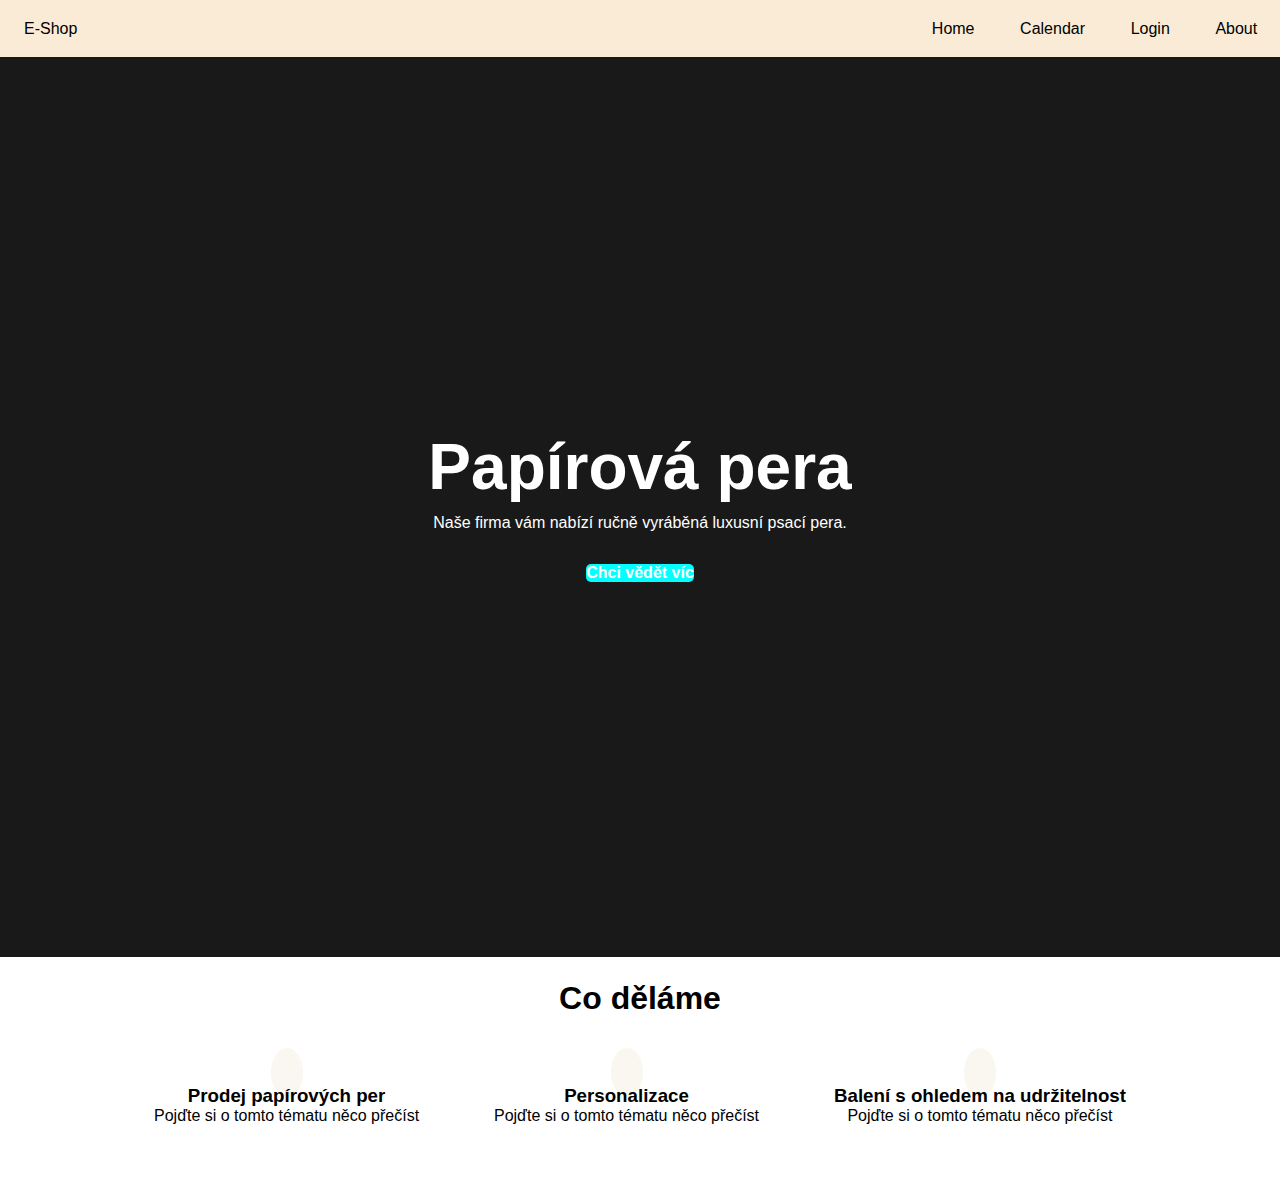
==== index.html @ 0bfe62a8 "Add files via upload" ====
<!DOCTYPE html>
<html lang="cs">
<head>

    <meta charset="UTF-8">
    <meta name="viewport" content="width=device-width, initial-scale=1.0">
    <link rel="stylesheet" href="https://cdnjs.cloudflare.com/ajax/libs/font-awesome/6.6.0/css/all.min.css" integrity="sha512-Kc323vGBEqzTmouAECnVceyQqyqdsSiqLQISBL29aUW4U/M7pSPA/gEUZQqv1cwx4OnYxTxve5UMg5GT6L4JJg==" crossorigin="anonymous" referrerpolicy="no-referrer" />
    <title>Menu</title>
    <link rel="stylesheet" href="style.css">
    
</head>
<body>
    <div id="navbar">
        <div class="logo">
            <i class="fa-solid fa-store"></i>E-Shop
        </div>
        <ul>
            <li><a href="#home"><i class="fa-solid fa-house"></i>Home</a></li>
            <li><a href="#calendar"><i class="fa-regular fa-calendar"></i>Calendar</a></li>
            <li><a href="#login"><i class="fa-solid fa-user-large"></i>Login</a></li>
            <li><a href="#about"><i class="fa-solid fa-bars"></i>About</a></li>
        </ul>
    </div>
    <div id="showcase">
        <div class="showcase-content">
            <h1 class="l-heading">Papírová pera</h1>
            <p class="lead">Naše firma vám nabízí ručně vyráběná luxusní psací pera.</p>
            <a href="" class="btn">Chci vědět víc</a>
        </div>
    </div>
    <section id="what" class="py-1">
        <div class="container">
            <h2 class="text-center m-heading">Co děláme</h2>
            <div class="items">
                <div class="item">
                    <i class="fa-solid fa-book fa-xl"></i>
 
                    <div>
                        <h3>Prodej papírových per</h3>
                        <p>Pojďte si o tomto tématu něco přečíst</p>
                    </div>
                </div>
 
 
 
                <div class="item">
                    <i class="fa-solid fa-book fa-xl"></i>
 
                    <div>
                        <h3>Personalizace</h3>
                        <p>Pojďte si o tomto tématu něco přečíst</p>
                    </div>
 
                </div>
 
 
 
                <div class="item">
                    <i class="fa-solid fa-book fa-xl"></i>
 
                    <div>
                        <h3>Balení s ohledem na udržitelnost</h3>
                        <p>Pojďte si o tomto tématu něco přečíst</p>
                    </div>
 
                </div>
 
 
            </div>
        </div>
 
    </section>
    <!-- Photo by <a href="https://unsplash.com/@kellysikkema?utm_content=creditCopyText&utm_medium=referral&utm_source=unsplash">Kelly Sikkema</a> on <a href="https://unsplash.com/photos/white-printer-paper-SDa3foPsj5o?utm_content=creditCopyText&utm_medium=referral&utm_source=unsplash">Unsplash</a> -->
</body>
</html>
---- style.css ----
*{
    box-sizing: border-box;
    margin: 0;
    padding: 0;
}
body {font-family: Verdana, Geneva, Tahoma, sans-serif;}


body {
    font-family: Verdana, Geneva, Tahoma, sans-serif;
}
#navbar {
    background-color:  #D5D3D0;
    display: flex;
    justify-content: space-between;
    align-items: center;

}

#navbar .logo {
    padding-left: 1.5rem;
    align-self: center;
}

#navbar ul {
    display: flex;
    list-style-type: none;
}



#navbar ul li a {
    display: flex;

    color: black;
    text-decoration: none;
    padding: 0.6rem 0.8rem;
    margin: 10px 10px;

}

#navbar ul li a:hover {
    border-radius: 10px 10px;
    background-color: #B09D8F;

}

.l-heading {
    font-size: 4rem;
    margin-bottom: 0.75rem;
    line-height: 1.1;
}
.lead{
    font-size: 1,3rem;  
    margin-bottom: 2rem;
    
}

.btn{
    display: inline-black;
    color: #fff;
    background-color: aqua;
    padding: 1rem, 2rem;
    border: none;
    border-radius: 5px;
    text-decoration: none;
    font-weight: bold;
}

.btn:hover{
    background-color: aquamarine;
    
}


#navbar{
    display: flex;
    background-color: antiquewhite;
    justify-content: space-between;

}
#showcase{
    background: #333 url("./img/pero.jpg") no-repeat center center/cover;
    height: 100vh;
    color: #fff;    
}
#showcase .showcase-content {
    display: flex;
    flex-direction: column;
    text-align: center;
    justify-content: center;
    align-items: center;
    height: 100%;
    padding: 0 2rem;
    background-color: rgba(0, 0, 0, 0.5);
}
.container {
    max-width: 1100px;
    margin: auto;
    padding: 0 2rem;
    overflow: hidden;
    }
 
.py-1 {
    padding: 1.5rem 0;
    }
 
.text-center {
    text-align: center;
    }
 
.m-heading {
    font-size: 2rem;
    margin-bottom: 0.75rem;
    line-height: 1.1;
    }
 
#what .items {
    display: flex;
    padding: 1rem;
    justify-content: space-between;
    }
 
#what .item {
    text-align: center;
    padding: 1rem;
    justify-content: space-between;
    }
 
#what .items .item i {
    background-color: #FAF7F0;
    padding: 1rem;
    border-radius: 50%;
    margin-bottom: 1rem;
    align-self: center;
    line-height: 25px;
    }
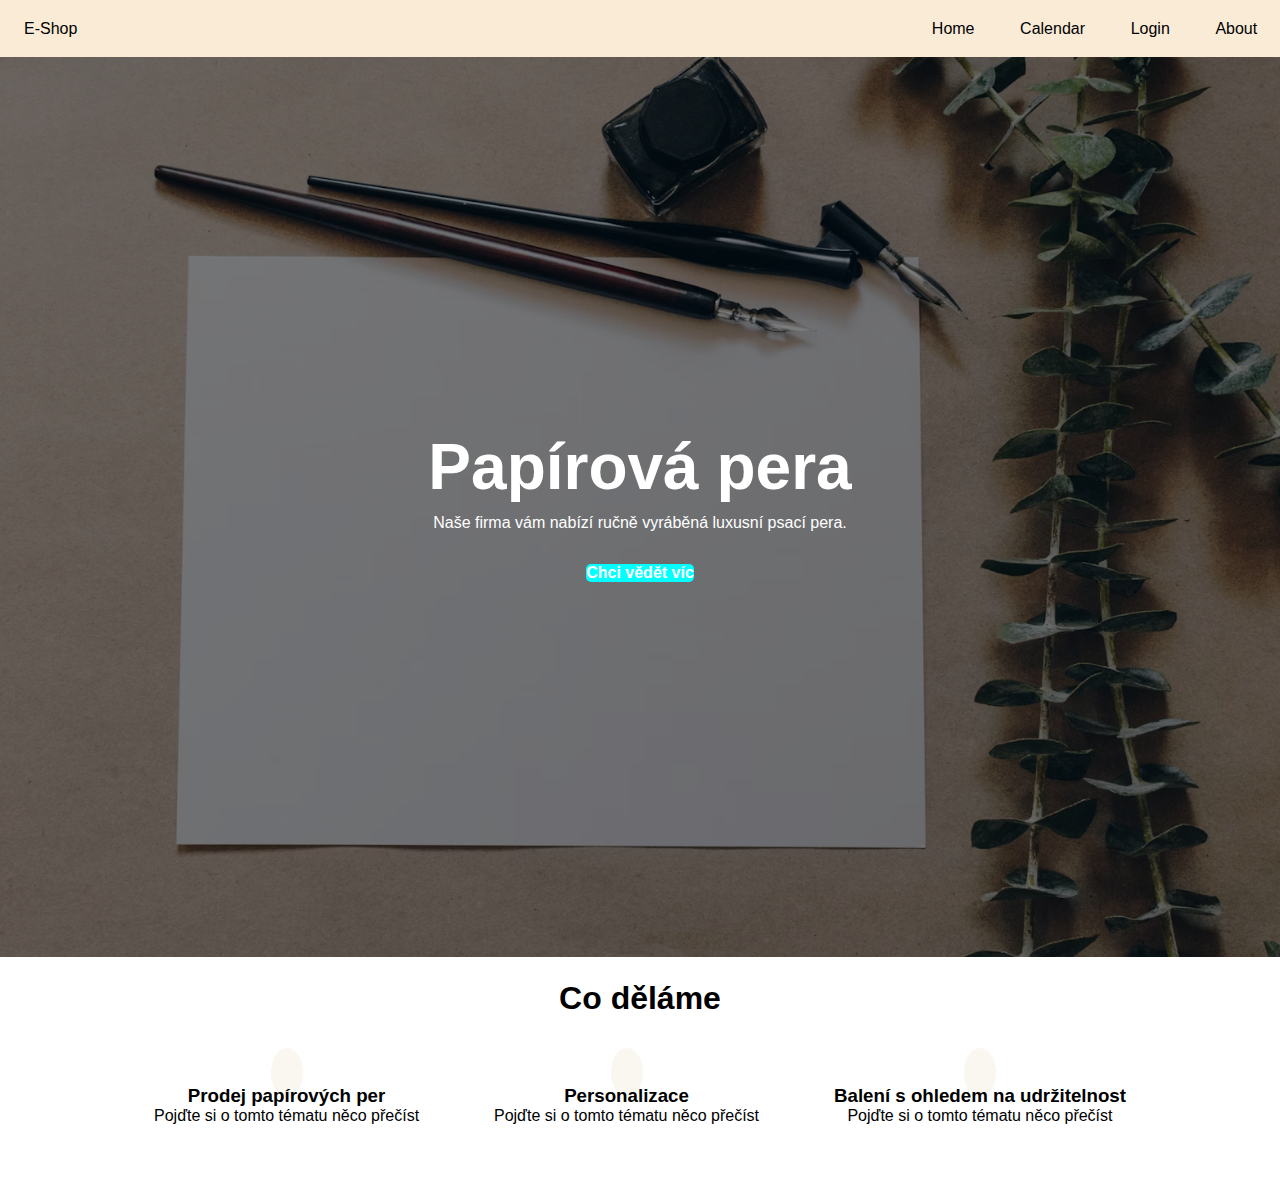
==== commit 33e1855d: "Add files via upload" ====
--- a/index.html
+++ b/index.html
@@ -4,7 +4,7 @@
 
     <meta charset="UTF-8">
     <meta name="viewport" content="width=device-width, initial-scale=1.0">
-    <link rel="stylesheet" href="https://cdnjs.cloudflare.com/ajax/libs/font-awesome/6.6.0/css/all.min.css" integrity="sha512-Kc323vGBEqzTmouAECnVceyQqyqdsSiqLQISBL29aUW4U/M7pSPA/gEUZQqv1cwx4OnYxTxve5UMg5GT6L4JJg==" crossorigin="anonymous" referrerpolicy="no-referrer" />
+    <link rel="stylesheet" href="https://cdnjs.cloudflare.com/ajax/libs/font-awesome/6.6.0/css/all.min.css" integrity="sha512-Kc323vGBEqzTmouAECnVceyQqyqdsSiqLQISBL29aUW4U/M7pSPA/gEUZQqv1cwx4OnYxTxve5UMg5GT6L4JJg==" crossorigin="anonymous" referrerpolicy="no-referrer">
     <title>Menu</title>
     <link rel="stylesheet" href="style.css">
     
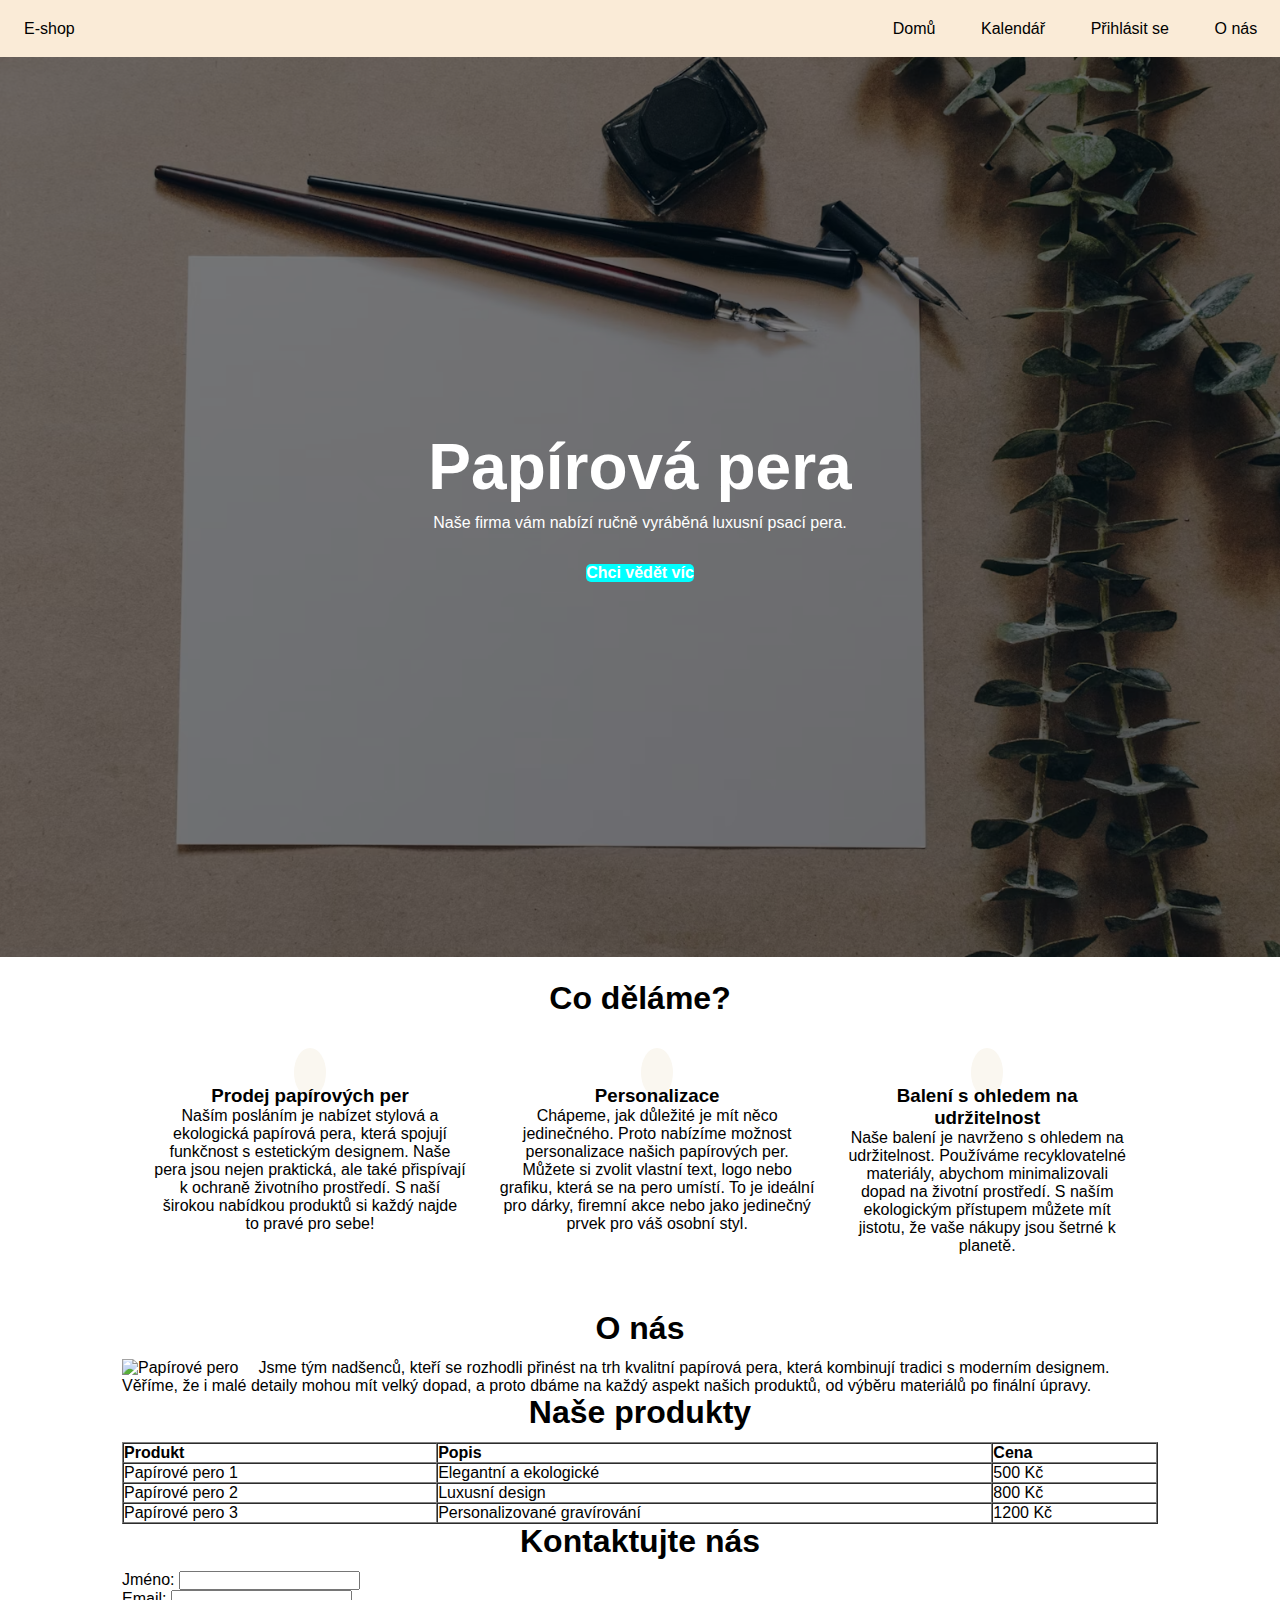
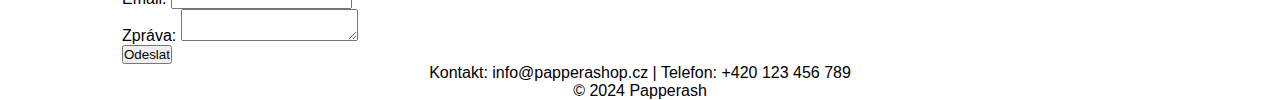
==== commit d0b0ae05: "Add files via upload" ====
--- a/index.html
+++ b/index.html
@@ -1,75 +1,134 @@
 <!DOCTYPE html>
 <html lang="cs">
 <head>
-
     <meta charset="UTF-8">
     <meta name="viewport" content="width=device-width, initial-scale=1.0">
     <link rel="stylesheet" href="https://cdnjs.cloudflare.com/ajax/libs/font-awesome/6.6.0/css/all.min.css" integrity="sha512-Kc323vGBEqzTmouAECnVceyQqyqdsSiqLQISBL29aUW4U/M7pSPA/gEUZQqv1cwx4OnYxTxve5UMg5GT6L4JJg==" crossorigin="anonymous" referrerpolicy="no-referrer">
     <title>Menu</title>
     <link rel="stylesheet" href="style.css">
-    
 </head>
 <body>
     <div id="navbar">
         <div class="logo">
-            <i class="fa-solid fa-store"></i>E-Shop
+            <i class="fa-solid fa-store"></i>E-shop
         </div>
         <ul>
-            <li><a href="#home"><i class="fa-solid fa-house"></i>Home</a></li>
-            <li><a href="#calendar"><i class="fa-regular fa-calendar"></i>Calendar</a></li>
-            <li><a href="#login"><i class="fa-solid fa-user-large"></i>Login</a></li>
-            <li><a href="#about"><i class="fa-solid fa-bars"></i>About</a></li>
+            <li><a href="#home"><i class="fa-solid fa-house"></i>Domů</a></li>
+            <li><a href="#calendar"><i class="fa-regular fa-calendar"></i>Kalendář</a></li>
+            <li><a href="#login"><i class="fa-solid fa-user-large"></i>Přihlásit se</a></li>
+            <li><a href="#about"><i class="fa-solid fa-bars"></i>O nás</a></li>
         </ul>
     </div>
+
+    <!-- Showcase -->
     <div id="showcase">
         <div class="showcase-content">
             <h1 class="l-heading">Papírová pera</h1>
             <p class="lead">Naše firma vám nabízí ručně vyráběná luxusní psací pera.</p>
-            <a href="" class="btn">Chci vědět víc</a>
+            <a href="#what" class="btn">Chci vědět víc</a>
         </div>
     </div>
+
+    <!-- Sekce co děláme -->
     <section id="what" class="py-1">
         <div class="container">
-            <h2 class="text-center m-heading">Co děláme</h2>
+            <h2 class="text-center m-heading">Co děláme?</h2>
             <div class="items">
                 <div class="item">
                     <i class="fa-solid fa-book fa-xl"></i>
- 
                     <div>
                         <h3>Prodej papírových per</h3>
-                        <p>Pojďte si o tomto tématu něco přečíst</p>
+                        <p>Naším posláním je nabízet stylová a ekologická papírová pera, která spojují funkčnost s estetickým designem. Naše pera jsou nejen praktická, ale také přispívají k ochraně životního prostředí. S naší širokou nabídkou produktů si každý najde to pravé pro sebe!</p>
                     </div>
                 </div>
- 
- 
- 
                 <div class="item">
                     <i class="fa-solid fa-book fa-xl"></i>
- 
                     <div>
                         <h3>Personalizace</h3>
-                        <p>Pojďte si o tomto tématu něco přečíst</p>
+                        <p>Chápeme, jak důležité je mít něco jedinečného. Proto nabízíme možnost personalizace našich papírových per. Můžete si zvolit vlastní text, logo nebo grafiku, která se na pero umístí. To je ideální pro dárky, firemní akce nebo jako jedinečný prvek pro váš osobní styl.</p>
                     </div>
- 
                 </div>
- 
- 
- 
                 <div class="item">
                     <i class="fa-solid fa-book fa-xl"></i>
- 
                     <div>
                         <h3>Balení s ohledem na udržitelnost</h3>
-                        <p>Pojďte si o tomto tématu něco přečíst</p>
+                        <p>Naše balení je navrženo s ohledem na udržitelnost. Používáme recyklovatelné materiály, abychom minimalizovali dopad na životní prostředí. S naším ekologickým přístupem můžete mít jistotu, že vaše nákupy jsou šetrné k planetě.</p>
                     </div>
- 
                 </div>
- 
- 
             </div>
         </div>
- 
     </section>
-    <!-- Photo by <a href="https://unsplash.com/@kellysikkema?utm_content=creditCopyText&utm_medium=referral&utm_source=unsplash">Kelly Sikkema</a> on <a href="https://unsplash.com/photos/white-printer-paper-SDa3foPsj5o?utm_content=creditCopyText&utm_medium=referral&utm_source=unsplash">Unsplash</a> -->
+
+    <!-- Obrázek vlevo, text vpravo -->
+    <section id="about" class="py-2">
+        <div class="container">
+            <h2 class="text-center m-heading">O nás</h2>
+            <div class="image-text-block">
+                <img src="https://via.placeholder.com/300" alt="Papírové pero" style="float: left; margin-right: 20px;">
+                <p>Jsme tým nadšenců, kteří se rozhodli přinést na trh kvalitní papírová pera, která kombinují tradici s moderním designem. Věříme, že i malé detaily mohou mít velký dopad, a proto dbáme na každý aspekt našich produktů, od výběru materiálů po finální úpravy.</p>
+            </div>
+        </div>
+    </section>
+
+    <!-- Tabulka produktů -->
+    <section id="products" class="py-2">
+        <div class="container">
+            <h2 class="text-center m-heading">Naše produkty</h2>
+            <table border="1" cellpadding="10" cellspacing="0" style="width: 100%; text-align: left;">
+                <tr>
+                    <th>Produkt</th>
+                    <th>Popis</th>
+                    <th>Cena</th>
+                </tr>
+                <tr>
+                    <td>Papírové pero 1</td>
+                    <td>Elegantní a ekologické</td>
+                    <td>500 Kč</td>
+                </tr>
+                <tr>
+                    <td>Papírové pero 2</td>
+                    <td>Luxusní design</td>
+                    <td>800 Kč</td>
+                </tr>
+                <tr>
+                    <td>Papírové pero 3</td>
+                    <td>Personalizované gravírování</td>
+                    <td>1200 Kč</td>
+                </tr>
+            </table>
+        </div>
+    </section>
+
+    <!-- Formulář -->
+    <section id="contact" class="py-2">
+        <div class="container">
+            <h2 class="text-center m-heading">Kontaktujte nás</h2>
+            <form action="#" method="POST">
+                <div>
+                    <label for="name">Jméno:</label>
+                    <input type="text" id="name" name="name" required>
+                </div>
+                <div>
+                    <label for="email">Email:</label>
+                    <input type="email" id="email" name="email" required>
+                </div>
+                <div>
+                    <label for="message">Zpráva:</label>
+                    <textarea id="message" name="message" required></textarea>
+                </div>
+                <div>
+                    <input type="submit" value="Odeslat">
+                </div>
+            </form>
+        </div>
+    </section>
+
+    <!-- Zápatí -->
+    <footer id="footer" class="py-2">
+        <div class="container">
+            <p class="text-center">Kontakt: info@papperashop.cz | Telefon: +420 123 456 789</p>
+            <p class="text-center">© 2024 Papperash</p>
+        </div>
+    </footer>
 </body>
 </html>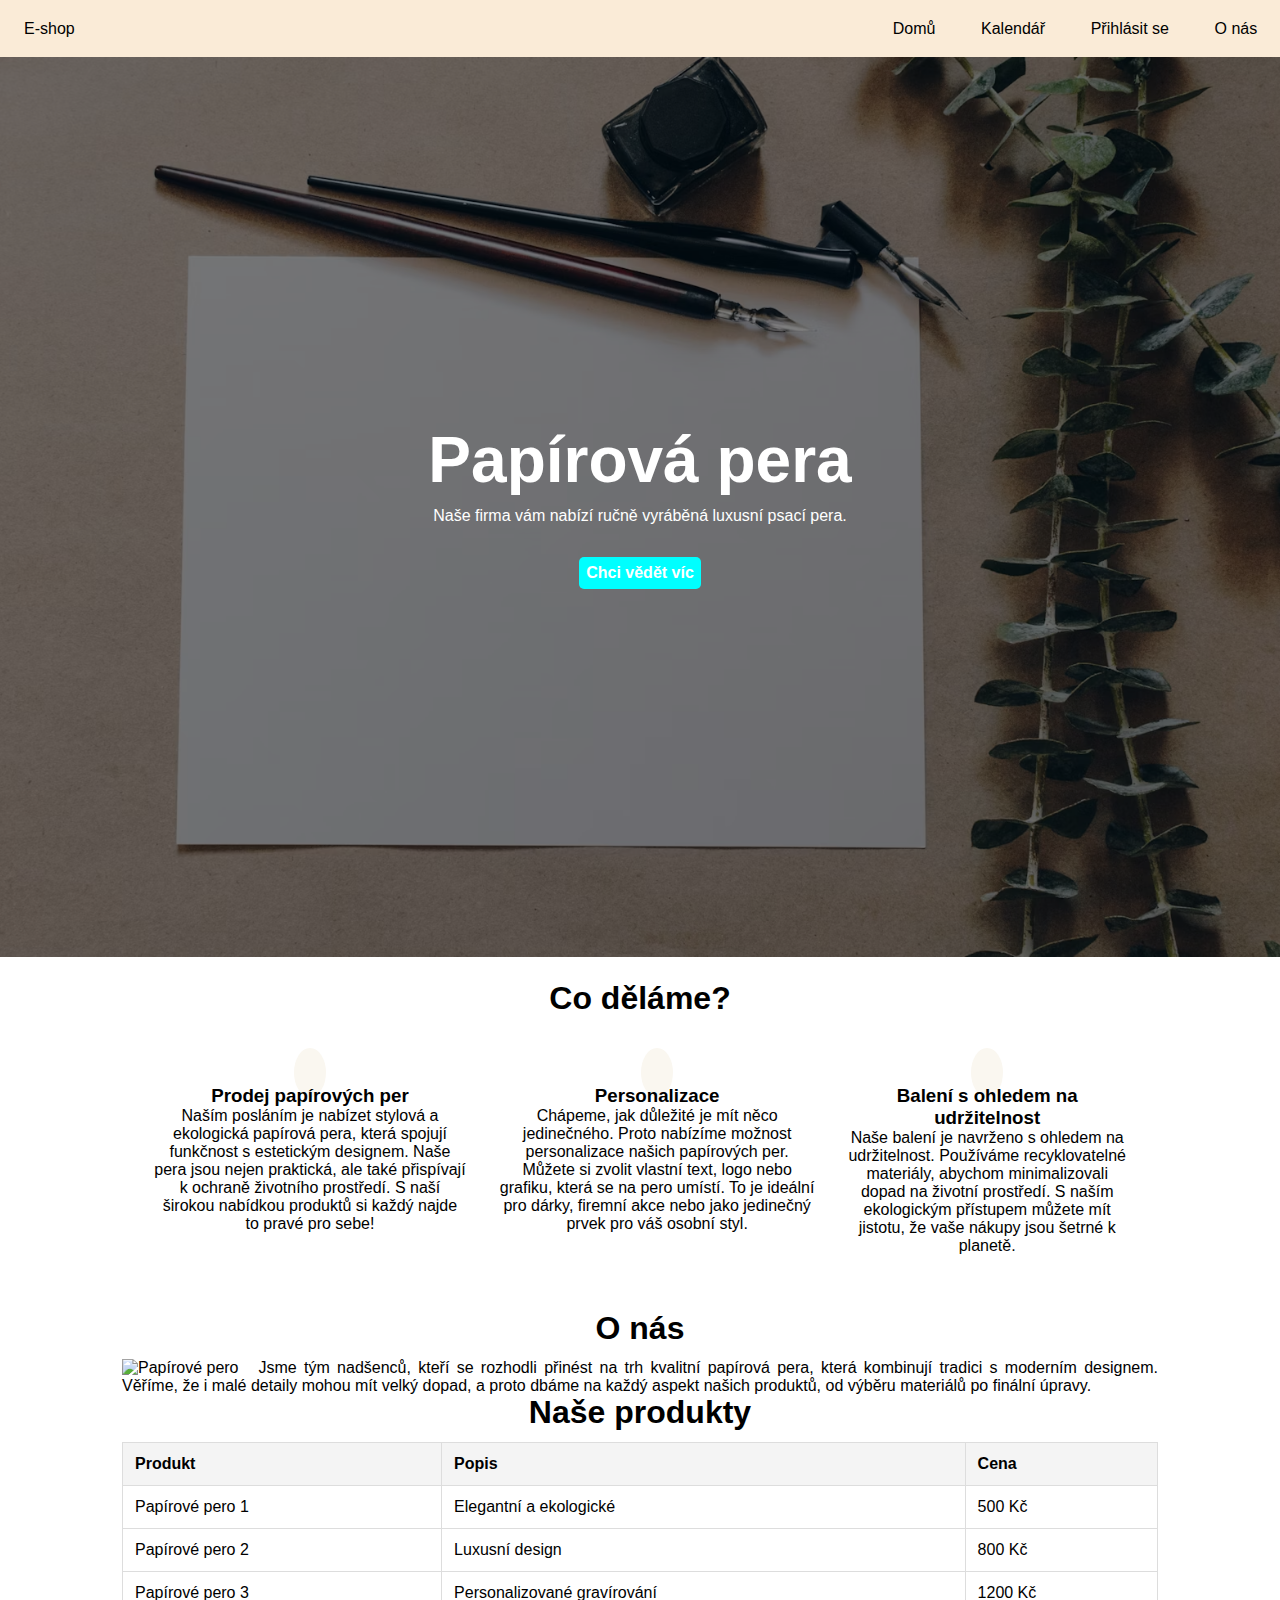
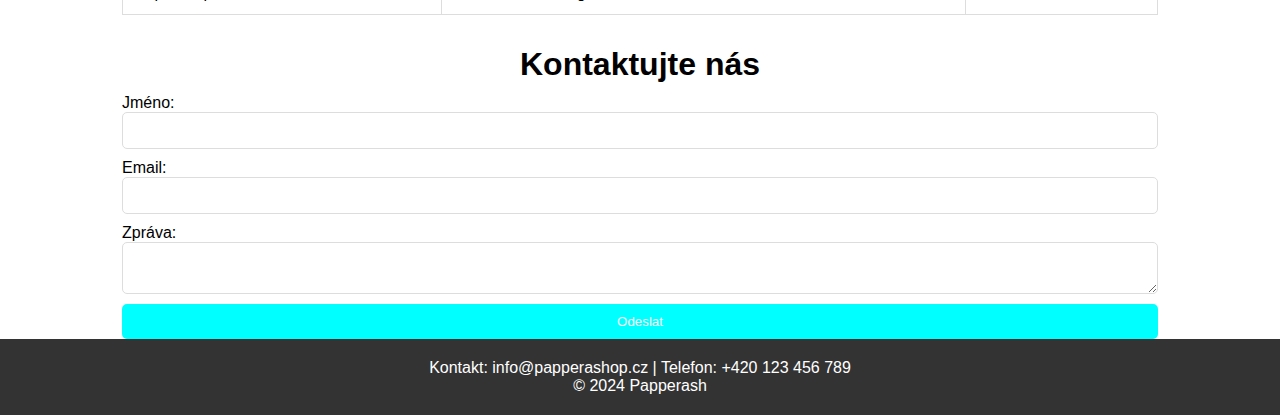
==== commit ffedde40: "Add files via upload" ====
--- a/index.html
+++ b/index.html
@@ -74,7 +74,7 @@
     <section id="products" class="py-2">
         <div class="container">
             <h2 class="text-center m-heading">Naše produkty</h2>
-            <table border="1" cellpadding="10" cellspacing="0" style="width: 100%; text-align: left;">
+            <table border="1" padding="10" spacing="0" style="width: 100%; text-align: left;">
                 <tr>
                     <th>Produkt</th>
                     <th>Popis</th>
--- a/style.css
+++ b/style.css
@@ -3,18 +3,16 @@
     margin: 0;
     padding: 0;
 }
-body {font-family: Verdana, Geneva, Tahoma, sans-serif;}
-
 
 body {
     font-family: Verdana, Geneva, Tahoma, sans-serif;
 }
+
 #navbar {
     background-color:  #D5D3D0;
     display: flex;
     justify-content: space-between;
     align-items: center;
-
 }
 
 #navbar .logo {
@@ -27,22 +25,17 @@
     list-style-type: none;
 }
 
-
-
 #navbar ul li a {
     display: flex;
-
     color: black;
     text-decoration: none;
     padding: 0.6rem 0.8rem;
     margin: 10px 10px;
-
 }
 
 #navbar ul li a:hover {
     border-radius: 10px 10px;
     background-color: #B09D8F;
-
 }
 
 .l-heading {
@@ -50,17 +43,17 @@
     margin-bottom: 0.75rem;
     line-height: 1.1;
 }
+
 .lead{
     font-size: 1,3rem;  
     margin-bottom: 2rem;
-    
 }
 
 .btn{
     display: inline-black;
     color: #fff;
     background-color: aqua;
-    padding: 1rem, 2rem;
+    padding: 7px;
     border: none;
     border-radius: 5px;
     text-decoration: none;
@@ -69,21 +62,20 @@
 
 .btn:hover{
     background-color: aquamarine;
-    
-}
-
+}
 
 #navbar{
     display: flex;
     background-color: antiquewhite;
     justify-content: space-between;
-
-}
+}
+
 #showcase{
     background: #333 url("./img/pero.jpg") no-repeat center center/cover;
     height: 100vh;
     color: #fff;    
 }
+
 #showcase .showcase-content {
     display: flex;
     flex-direction: column;
@@ -94,39 +86,40 @@
     padding: 0 2rem;
     background-color: rgba(0, 0, 0, 0.5);
 }
+
 .container {
     max-width: 1100px;
     margin: auto;
     padding: 0 2rem;
     overflow: hidden;
-    }
+}
  
 .py-1 {
     padding: 1.5rem 0;
-    }
+}
  
 .text-center {
     text-align: center;
-    }
+}
  
 .m-heading {
     font-size: 2rem;
     margin-bottom: 0.75rem;
     line-height: 1.1;
-    }
- 
+}
+
 #what .items {
     display: flex;
     padding: 1rem;
     justify-content: space-between;
-    }
- 
+}
+
 #what .item {
     text-align: center;
     padding: 1rem;
     justify-content: space-between;
-    }
- 
+}
+
 #what .items .item i {
     background-color: #FAF7F0;
     padding: 1rem;
@@ -134,4 +127,76 @@
     margin-bottom: 1rem;
     align-self: center;
     line-height: 25px;
-    }+}
+
+/* Přidané styly pro tabulku, formulář, obrázek vlevo a zápatí */
+
+.image-text-block img {
+    float: left;
+    margin-right: 20px;
+    max-width: 300px;
+    height: auto;
+}
+
+.image-text-block p {
+    text-align: justify;
+}
+
+table {
+    width: 100%;
+    border-collapse: collapse;
+    margin-bottom: 2rem;
+}
+
+table, th, td {
+    border: 1px solid #ddd;
+}
+
+th, td {
+    padding: 12px;
+    text-align: left;
+}
+
+th {
+    background-color: #f4f4f4;
+}
+
+form {
+    display: flex;
+    flex-direction: column;
+    gap: 10px;
+}
+
+form div {
+    display: flex;
+    flex-direction: column;
+}
+
+form input, form textarea {
+    padding: 10px;
+    border: 1px solid #ddd;
+    border-radius: 5px;
+}
+
+form input[type="submit"] {
+    background-color: aqua;
+    color: white;
+    border: none;
+    cursor: pointer;
+    padding: 10px;
+}
+
+form input[type="submit"]:hover {
+    background-color: aquamarine;
+}
+
+footer {
+    background-color: #333;
+    color: white;
+    text-align: center;
+    padding: 20px 0;
+}
+
+footer p {
+    margin: 0;
+}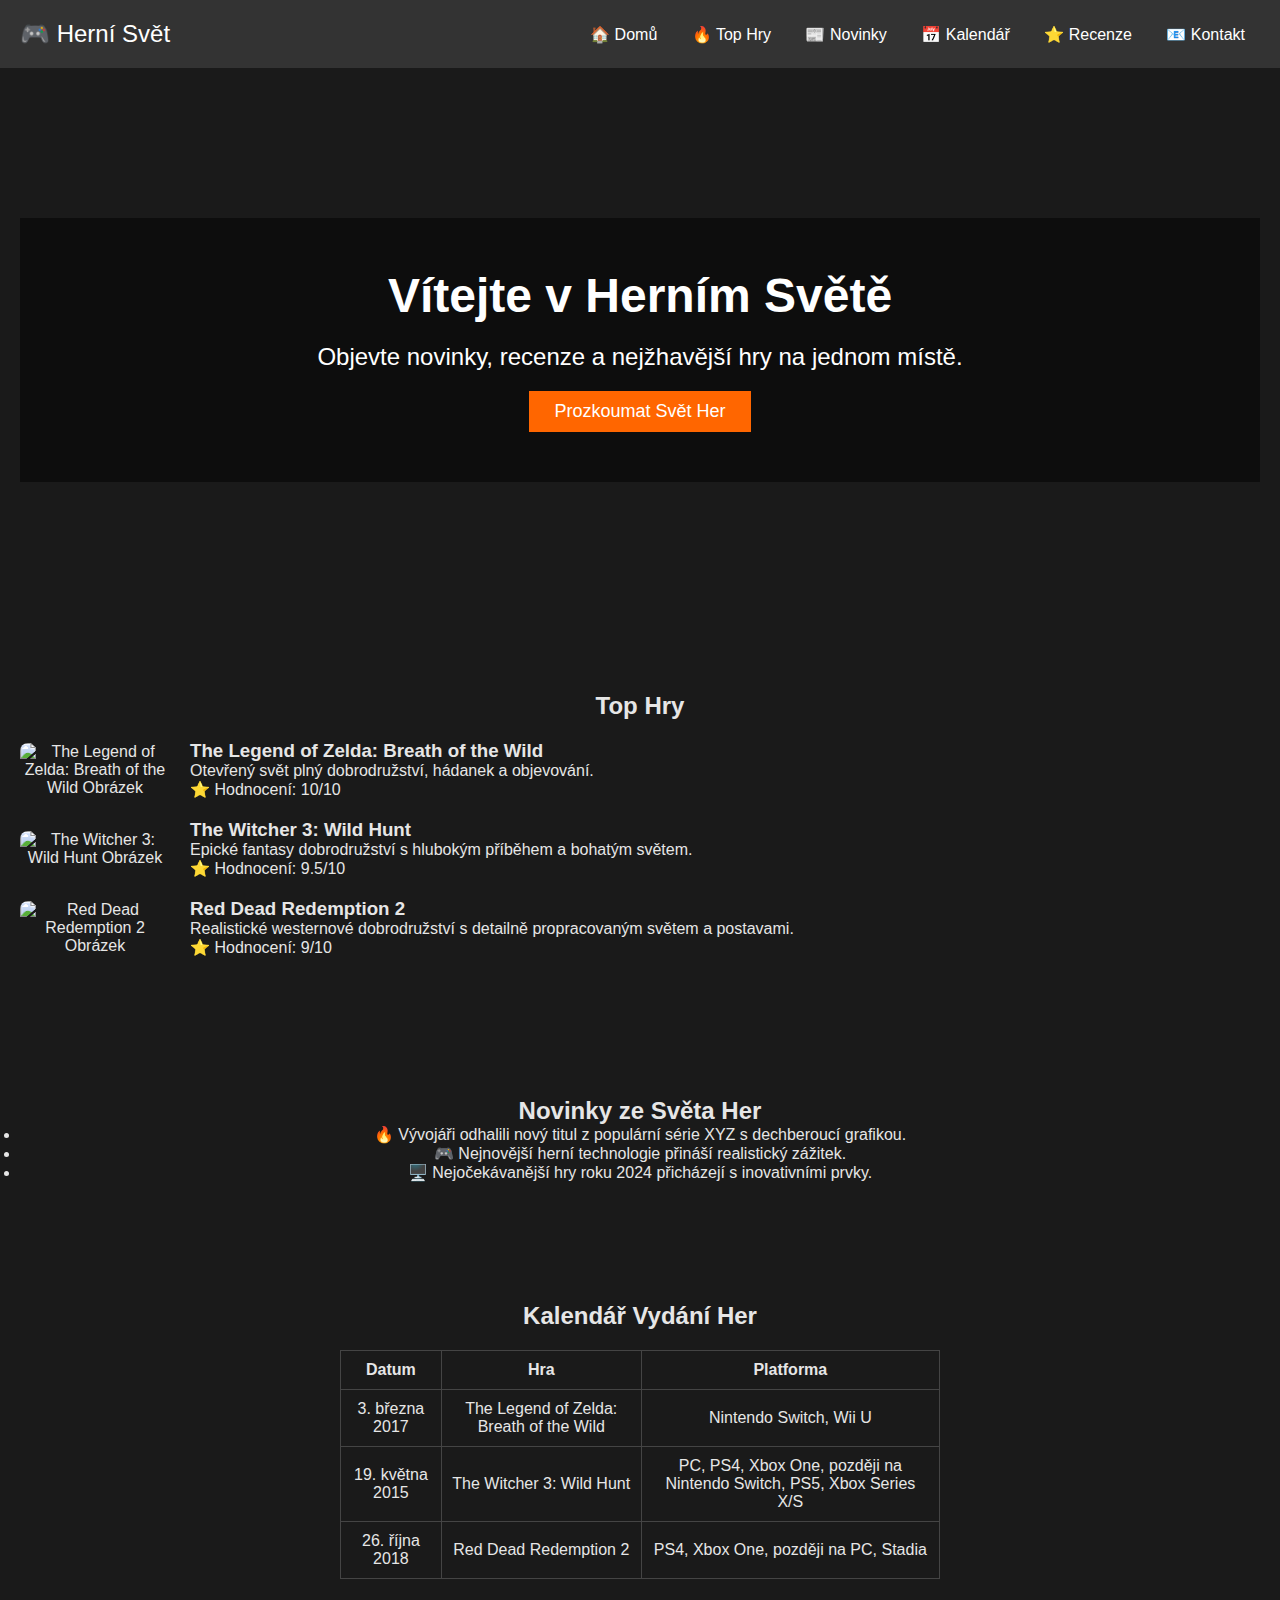
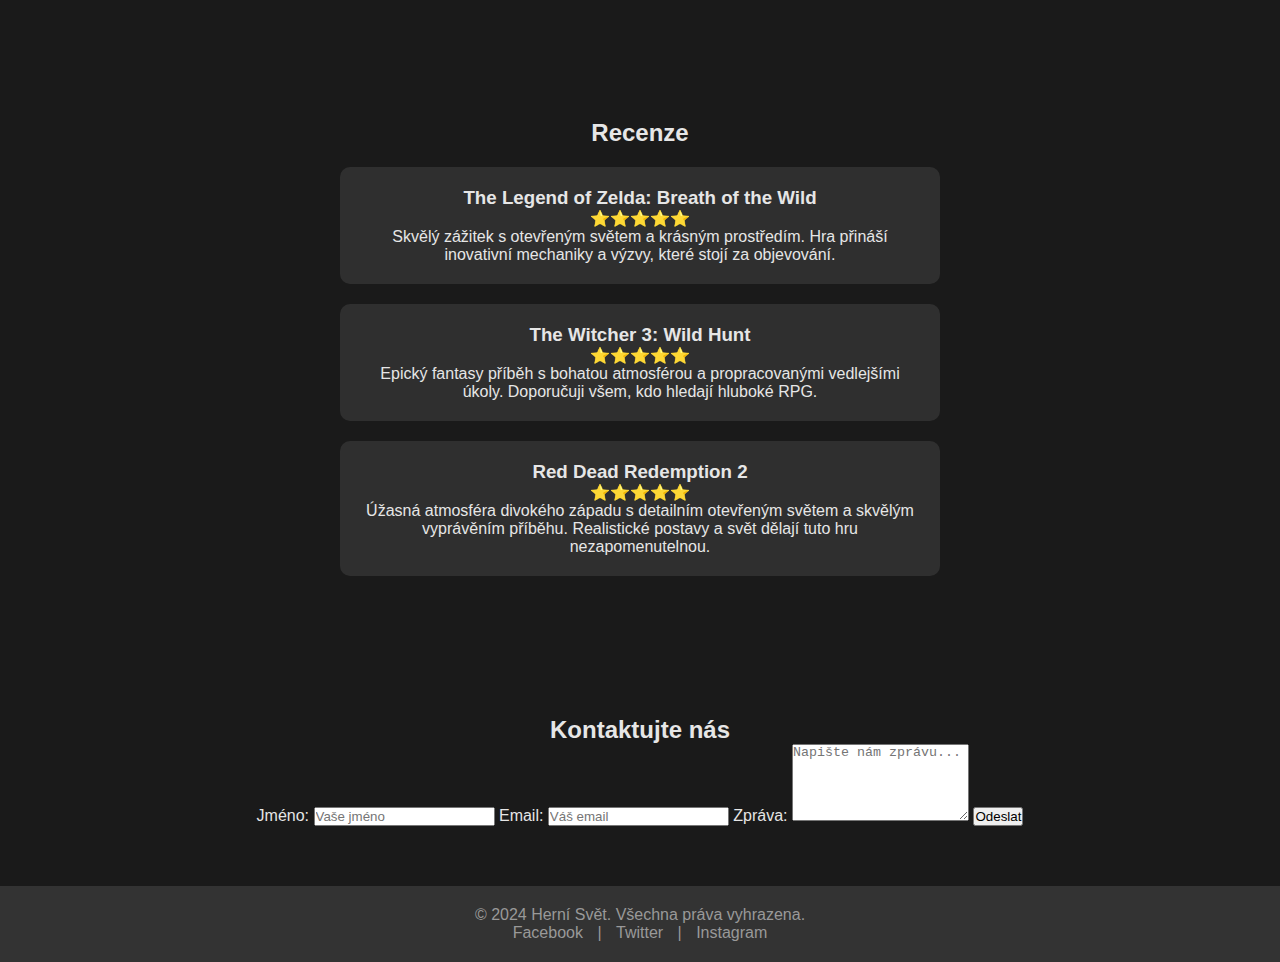
==== commit 81d3e002: "Add files via upload" ====
--- a/index.html
+++ b/index.html
@@ -3,131 +3,142 @@
 <head>
     <meta charset="UTF-8">
     <meta name="viewport" content="width=device-width, initial-scale=1.0">
-    <link rel="stylesheet" href="https://cdnjs.cloudflare.com/ajax/libs/font-awesome/6.6.0/css/all.min.css" integrity="sha512-Kc323vGBEqzTmouAECnVceyQqyqdsSiqLQISBL29aUW4U/M7pSPA/gEUZQqv1cwx4OnYxTxve5UMg5GT6L4JJg==" crossorigin="anonymous" referrerpolicy="no-referrer">
-    <title>Menu</title>
+    <title>Herní Svět - Nejlepší Stránka o Počítačových Hrách</title>
     <link rel="stylesheet" href="style.css">
 </head>
 <body>
-    <div id="navbar">
-        <div class="logo">
-            <i class="fa-solid fa-store"></i>E-shop
+    <!-- Hlavní Navigace -->
+    <header class="header">
+        <div class="logo">🎮 Herní Svět</div>
+        <nav class="nav">
+            <a href="#home">🏠 Domů</a>
+            <a href="#top-hry">🔥 Top Hry</a>
+            <a href="#novinky">📰 Novinky</a>
+            <a href="#kalendar">📅 Kalendář</a>
+            <a href="#recenze">⭐ Recenze</a>
+            <a href="#kontakt">📧 Kontakt</a>
+        </nav>
+    </header>
+
+    <!-- Hlavní Sekce s Pozadím -->
+    <section id="home" class="hero" style="background-image: url('background-hero.jpg');">
+        <div class="hero-overlay">
+            <h1>Vítejte v Herním Světě</h1>
+            <p>Objevte novinky, recenze a nejžhavější hry na jednom místě.</p>
+            <button class="explore-btn" onclick="location.href='#top-hry'">Prozkoumat Svět Her</button>
         </div>
-        <ul>
-            <li><a href="#home"><i class="fa-solid fa-house"></i>Domů</a></li>
-            <li><a href="#calendar"><i class="fa-regular fa-calendar"></i>Kalendář</a></li>
-            <li><a href="#login"><i class="fa-solid fa-user-large"></i>Přihlásit se</a></li>
-            <li><a href="#about"><i class="fa-solid fa-bars"></i>O nás</a></li>
-        </ul>
-    </div>
+    </section>
 
-    <!-- Showcase -->
-    <div id="showcase">
-        <div class="showcase-content">
-            <h1 class="l-heading">Papírová pera</h1>
-            <p class="lead">Naše firma vám nabízí ručně vyráběná luxusní psací pera.</p>
-            <a href="#what" class="btn">Chci vědět víc</a>
+    <!-- Top Hry Sekce s Obrázky -->
+    <section id="top-hry" class="content-section">
+        <h2>Top Hry</h2>
+        <div class="game-showcase">
+            <img src="img/the_legend_of_zelda_breath_of_the_wild.jpg" alt="The Legend of Zelda: Breath of the Wild Obrázek" class="game-image">
+            <div class="game-text">
+                <h3>The Legend of Zelda: Breath of the Wild</h3>
+                <p>Otevřený svět plný dobrodružství, hádanek a objevování.</p>
+                <span>⭐ Hodnocení: 10/10</span>
+            </div>
         </div>
-    </div>
-
-    <!-- Sekce co děláme -->
-    <section id="what" class="py-1">
-        <div class="container">
-            <h2 class="text-center m-heading">Co děláme?</h2>
-            <div class="items">
-                <div class="item">
-                    <i class="fa-solid fa-book fa-xl"></i>
-                    <div>
-                        <h3>Prodej papírových per</h3>
-                        <p>Naším posláním je nabízet stylová a ekologická papírová pera, která spojují funkčnost s estetickým designem. Naše pera jsou nejen praktická, ale také přispívají k ochraně životního prostředí. S naší širokou nabídkou produktů si každý najde to pravé pro sebe!</p>
-                    </div>
-                </div>
-                <div class="item">
-                    <i class="fa-solid fa-book fa-xl"></i>
-                    <div>
-                        <h3>Personalizace</h3>
-                        <p>Chápeme, jak důležité je mít něco jedinečného. Proto nabízíme možnost personalizace našich papírových per. Můžete si zvolit vlastní text, logo nebo grafiku, která se na pero umístí. To je ideální pro dárky, firemní akce nebo jako jedinečný prvek pro váš osobní styl.</p>
-                    </div>
-                </div>
-                <div class="item">
-                    <i class="fa-solid fa-book fa-xl"></i>
-                    <div>
-                        <h3>Balení s ohledem na udržitelnost</h3>
-                        <p>Naše balení je navrženo s ohledem na udržitelnost. Používáme recyklovatelné materiály, abychom minimalizovali dopad na životní prostředí. S naším ekologickým přístupem můžete mít jistotu, že vaše nákupy jsou šetrné k planetě.</p>
-                    </div>
-                </div>
+        <div class="game-showcase">
+            <img src="img/the_witcher_3_wild_hunt.jpg" alt="The Witcher 3: Wild Hunt Obrázek" class="game-image">
+            <div class="game-text">
+                <h3>The Witcher 3: Wild Hunt</h3>
+                <p>Epické fantasy dobrodružství s hlubokým příběhem a bohatým světem.</p>
+                <span>⭐ Hodnocení: 9.5/10</span>
+            </div>
+        </div>
+        <div class="game-showcase">
+            <img src="img/red_dead_redemption_2.jpg" alt="Red Dead Redemption 2 Obrázek" class="game-image">
+            <div class="game-text">
+                <h3>Red Dead Redemption 2</h3>
+                <p>Realistické westernové dobrodružství s detailně propracovaným světem a postavami.</p>
+                <span>⭐ Hodnocení: 9/10</span>
             </div>
         </div>
     </section>
 
-    <!-- Obrázek vlevo, text vpravo -->
-    <section id="about" class="py-2">
-        <div class="container">
-            <h2 class="text-center m-heading">O nás</h2>
-            <div class="image-text-block">
-                <img src="https://via.placeholder.com/300" alt="Papírové pero" style="float: left; margin-right: 20px;">
-                <p>Jsme tým nadšenců, kteří se rozhodli přinést na trh kvalitní papírová pera, která kombinují tradici s moderním designem. Věříme, že i malé detaily mohou mít velký dopad, a proto dbáme na každý aspekt našich produktů, od výběru materiálů po finální úpravy.</p>
-            </div>
-        </div>
+    <!-- Novinky Sekce -->
+    <section id="novinky" class="content-section">
+        <h2>Novinky ze Světa Her</h2>
+        <ul class="news-list">
+            <li>🔥 Vývojáři odhalili nový titul z populární série XYZ s dechberoucí grafikou.</li>
+            <li>🎮 Nejnovější herní technologie přináší realistický zážitek.</li>
+            <li>🖥️ Nejočekávanější hry roku 2024 přicházejí s inovativními prvky.</li>
+        </ul>
     </section>
 
-    <!-- Tabulka produktů -->
-    <section id="products" class="py-2">
-        <div class="container">
-            <h2 class="text-center m-heading">Naše produkty</h2>
-            <table border="1" padding="10" spacing="0" style="width: 100%; text-align: left;">
+    <!-- Kalendář Vydání Her -->
+    <section id="kalendar" class="content-section">
+        <h2>Kalendář Vydání Her</h2>
+        <table>
+            <thead>
                 <tr>
-                    <th>Produkt</th>
-                    <th>Popis</th>
-                    <th>Cena</th>
+                    <th>Datum</th>
+                    <th>Hra</th>
+                    <th>Platforma</th>
+                </tr>
+            </thead>
+            <tbody>
+                <tr>
+                    <td>3. března 2017</td>
+                    <td>The Legend of Zelda: Breath of the Wild</td>
+                    <td>Nintendo Switch, Wii U</td>
                 </tr>
                 <tr>
-                    <td>Papírové pero 1</td>
-                    <td>Elegantní a ekologické</td>
-                    <td>500 Kč</td>
+                    <td>19. května 2015</td>
+                    <td>The Witcher 3: Wild Hunt</td>
+                    <td>PC, PS4, Xbox One, později na Nintendo Switch, PS5, Xbox Series X/S</td>
                 </tr>
                 <tr>
-                    <td>Papírové pero 2</td>
-                    <td>Luxusní design</td>
-                    <td>800 Kč</td>
+                    <td>26. října 2018</td>
+                    <td>Red Dead Redemption 2</td>
+                    <td>PS4, Xbox One, později na PC, Stadia</td>
                 </tr>
-                <tr>
-                    <td>Papírové pero 3</td>
-                    <td>Personalizované gravírování</td>
-                    <td>1200 Kč</td>
-                </tr>
-            </table>
-        </div>
+            </tbody>
+        </table>
     </section>
 
-    <!-- Formulář -->
-    <section id="contact" class="py-2">
-        <div class="container">
-            <h2 class="text-center m-heading">Kontaktujte nás</h2>
-            <form action="#" method="POST">
-                <div>
-                    <label for="name">Jméno:</label>
-                    <input type="text" id="name" name="name" required>
-                </div>
-                <div>
-                    <label for="email">Email:</label>
-                    <input type="email" id="email" name="email" required>
-                </div>
-                <div>
-                    <label for="message">Zpráva:</label>
-                    <textarea id="message" name="message" required></textarea>
-                </div>
-                <div>
-                    <input type="submit" value="Odeslat">
-                </div>
+    <!-- Recenze Sekce -->
+    <section id="recenze" class="content-section" style="background-image: url('review-background.jpg');">
+        <h2>Recenze</h2>
+        <div class="review">
+            <h3>The Legend of Zelda: Breath of the Wild</h3>
+            <span>⭐⭐⭐⭐⭐</span>
+            <p>Skvělý zážitek s otevřeným světem a krásným prostředím. Hra přináší inovativní mechaniky a výzvy, které stojí za objevování.</p>
+        </div>
+        <div class="review">
+            <h3>The Witcher 3: Wild Hunt</h3>
+            <span>⭐⭐⭐⭐⭐</span>
+            <p>Epický fantasy příběh s bohatou atmosférou a propracovanými vedlejšími úkoly. Doporučuji všem, kdo hledají hluboké RPG.</p>
+        </div>
+        <div class="review">
+            <h3>Red Dead Redemption 2</h3>
+            <span>⭐⭐⭐⭐⭐</span>
+            <p>Úžasná atmosféra divokého západu s detailním otevřeným světem a skvělým vyprávěním příběhu. Realistické postavy a svět dělají tuto hru nezapomenutelnou.</p>
+    </section>
+
+    <!-- Kontakt Sekce -->
+    <section id="kontakt" class="content-section contact-section">
+        <div class="contact-overlay">
+            <h2>Kontaktujte nás</h2>
+            <form action="#">
+                <label for="name">Jméno:</label>
+                <input type="text" id="name" name="name" placeholder="Vaše jméno" required>
+                <label for="email">Email:</label>
+                <input type="email" id="email" name="email" placeholder="Váš email" required>
+                <label for="message">Zpráva:</label>
+                <textarea id="message" name="message" placeholder="Napište nám zprávu..." rows="5" required></textarea>
+                <button type="submit">Odeslat</button>
             </form>
         </div>
     </section>
 
-    <!-- Zápatí -->
-    <footer id="footer" class="py-2">
-        <div class="container">
-            <p class="text-center">Kontakt: info@papperashop.cz | Telefon: +420 123 456 789</p>
-            <p class="text-center">© 2024 Papperash</p>
+    <!-- Footer -->
+    <footer>
+        <p>&copy; 2024 Herní Svět. Všechna práva vyhrazena.</p>
+        <div class="social-links">
+            <a href="#">Facebook</a> | <a href="#">Twitter</a> | <a href="#">Instagram</a>
         </div>
     </footer>
 </body>
--- a/style.css
+++ b/style.css
@@ -1,202 +1,129 @@
-*{
-    box-sizing: border-box;
+* {
     margin: 0;
     padding: 0;
+    box-sizing: border-box;
 }
-
 body {
-    font-family: Verdana, Geneva, Tahoma, sans-serif;
+    font-family: Arial, sans-serif;
+    color: white;
+    background-color: #1a1a1a;
 }
-
-#navbar {
-    background-color:  #D5D3D0;
+.header {
     display: flex;
     justify-content: space-between;
     align-items: center;
+    padding: 20px;
+    background-color: #333;
 }
-
-#navbar .logo {
-    padding-left: 1.5rem;
-    align-self: center;
+.header .logo {
+    font-size: 24px;
 }
-
-#navbar ul {
+.header .nav a {
+    color: white;
+    margin: 0 15px;
+    text-decoration: none;
+    transition: color 0.3s;
+}
+.header .nav a:hover {
+    color: #ff6600;
+}
+.hero {
+    position: relative;
+    text-align: center;
+    padding: 150px 20px;
+    background-size: cover;
+    background-position: center;
+}
+.hero-overlay {
+    background-color: rgba(0, 0, 0, 0.5);
+    padding: 50px;
+}
+.hero h1 {
+    font-size: 48px;
+    margin-bottom: 20px;
+}
+.hero p {
+    font-size: 24px;
+}
+.explore-btn {
+    margin-top: 20px;
+    padding: 10px 25px;
+    font-size: 18px;
+    color: white;
+    background-color: #ff6600;
+    border: none;
+    cursor: pointer;
+    transition: background-color 0.3s;
+}
+.explore-btn:hover {
+    background-color: #e65c00;
+}
+.content-section {
+    padding: 60px 20px;
+    text-align: center;
+    color: #e6e6e6;
+}
+.game-showcase {
     display: flex;
-    list-style-type: none;
+    align-items: center;
+    gap: 20px;
+    margin: 20px 0;
 }
-
-#navbar ul li a {
+.game-image {
+    width: 150px;
+    height: auto;
+    border-radius: 8px;
+}
+.game-text {
+    text-align: left;
+}
+.game-list {
     display: flex;
-    color: black;
-    text-decoration: none;
-    padding: 0.6rem 0.8rem;
-    margin: 10px 10px;
+    gap: 20px;
+    justify-content: center;
+    flex-wrap: wrap;
 }
-
-#navbar ul li a:hover {
-    border-radius: 10px 10px;
-    background-color: #B09D8F;
+.game-card {
+    background-color: rgba(50, 50, 50, 0.9);
+    padding: 20px;
+    width: 250px;
+    border-radius: 10px;
+    transition: transform 0.3s;
 }
-
-.l-heading {
-    font-size: 4rem;
-    margin-bottom: 0.75rem;
-    line-height: 1.1;
+.game-card:hover {
+    transform: scale(1.05);
 }
-
-.lead{
-    font-size: 1,3rem;  
-    margin-bottom: 2rem;
+.review {
+    max-width: 600px;
+    margin: 20px auto;
+    padding: 20px;
+    background-color: rgba(50, 50, 50, 0.9);
+    border-radius: 10px;
 }
-
-.btn{
-    display: inline-black;
-    color: #fff;
-    background-color: aqua;
-    padding: 7px;
-    border: none;
-    border-radius: 5px;
-    text-decoration: none;
-    font-weight: bold;
+.review span {
+    color: #ffcc00;
 }
-
-.btn:hover{
-    background-color: aquamarine;
-}
-
-#navbar{
-    display: flex;
-    background-color: antiquewhite;
-    justify-content: space-between;
-}
-
-#showcase{
-    background: #333 url("./img/pero.jpg") no-repeat center center/cover;
-    height: 100vh;
-    color: #fff;    
-}
-
-#showcase .showcase-content {
-    display: flex;
-    flex-direction: column;
-    text-align: center;
-    justify-content: center;
-    align-items: center;
-    height: 100%;
-    padding: 0 2rem;
-    background-color: rgba(0, 0, 0, 0.5);
-}
-
-.container {
-    max-width: 1100px;
-    margin: auto;
-    padding: 0 2rem;
-    overflow: hidden;
-}
- 
-.py-1 {
-    padding: 1.5rem 0;
-}
- 
-.text-center {
-    text-align: center;
-}
- 
-.m-heading {
-    font-size: 2rem;
-    margin-bottom: 0.75rem;
-    line-height: 1.1;
-}
-
-#what .items {
-    display: flex;
-    padding: 1rem;
-    justify-content: space-between;
-}
-
-#what .item {
-    text-align: center;
-    padding: 1rem;
-    justify-content: space-between;
-}
-
-#what .items .item i {
-    background-color: #FAF7F0;
-    padding: 1rem;
-    border-radius: 50%;
-    margin-bottom: 1rem;
-    align-self: center;
-    line-height: 25px;
-}
-
-/* Přidané styly pro tabulku, formulář, obrázek vlevo a zápatí */
-
-.image-text-block img {
-    float: left;
-    margin-right: 20px;
-    max-width: 300px;
-    height: auto;
-}
-
-.image-text-block p {
-    text-align: justify;
-}
-
 table {
     width: 100%;
+    max-width: 600px;
+    margin: 20px auto;
     border-collapse: collapse;
-    margin-bottom: 2rem;
 }
-
-table, th, td {
-    border: 1px solid #ddd;
+table th, table td {
+    padding: 10px;
+    border: 1px solid #444;
 }
-
-th, td {
-    padding: 12px;
-    text-align: left;
-}
-
-th {
-    background-color: #f4f4f4;
-}
-
-form {
-    display: flex;
-    flex-direction: column;
-    gap: 10px;
-}
-
-form div {
-    display: flex;
-    flex-direction: column;
-}
-
-form input, form textarea {
-    padding: 10px;
-    border: 1px solid #ddd;
-    border-radius: 5px;
-}
-
-form input[type="submit"] {
-    background-color: aqua;
-    color: white;
-    border: none;
-    cursor: pointer;
-    padding: 10px;
-}
-
-form input[type="submit"]:hover {
-    background-color: aquamarine;
-}
-
 footer {
     background-color: #333;
-    color: white;
+    padding: 20px;
     text-align: center;
-    padding: 20px 0;
+    color: #999;
 }
-
-footer p {
-    margin: 0;
+footer .social-links a {
+    color: #999;
+    text-decoration: none;
+    margin: 0 10px;
+}
+footer .social-links a:hover {
+    color: #ff6600;
 }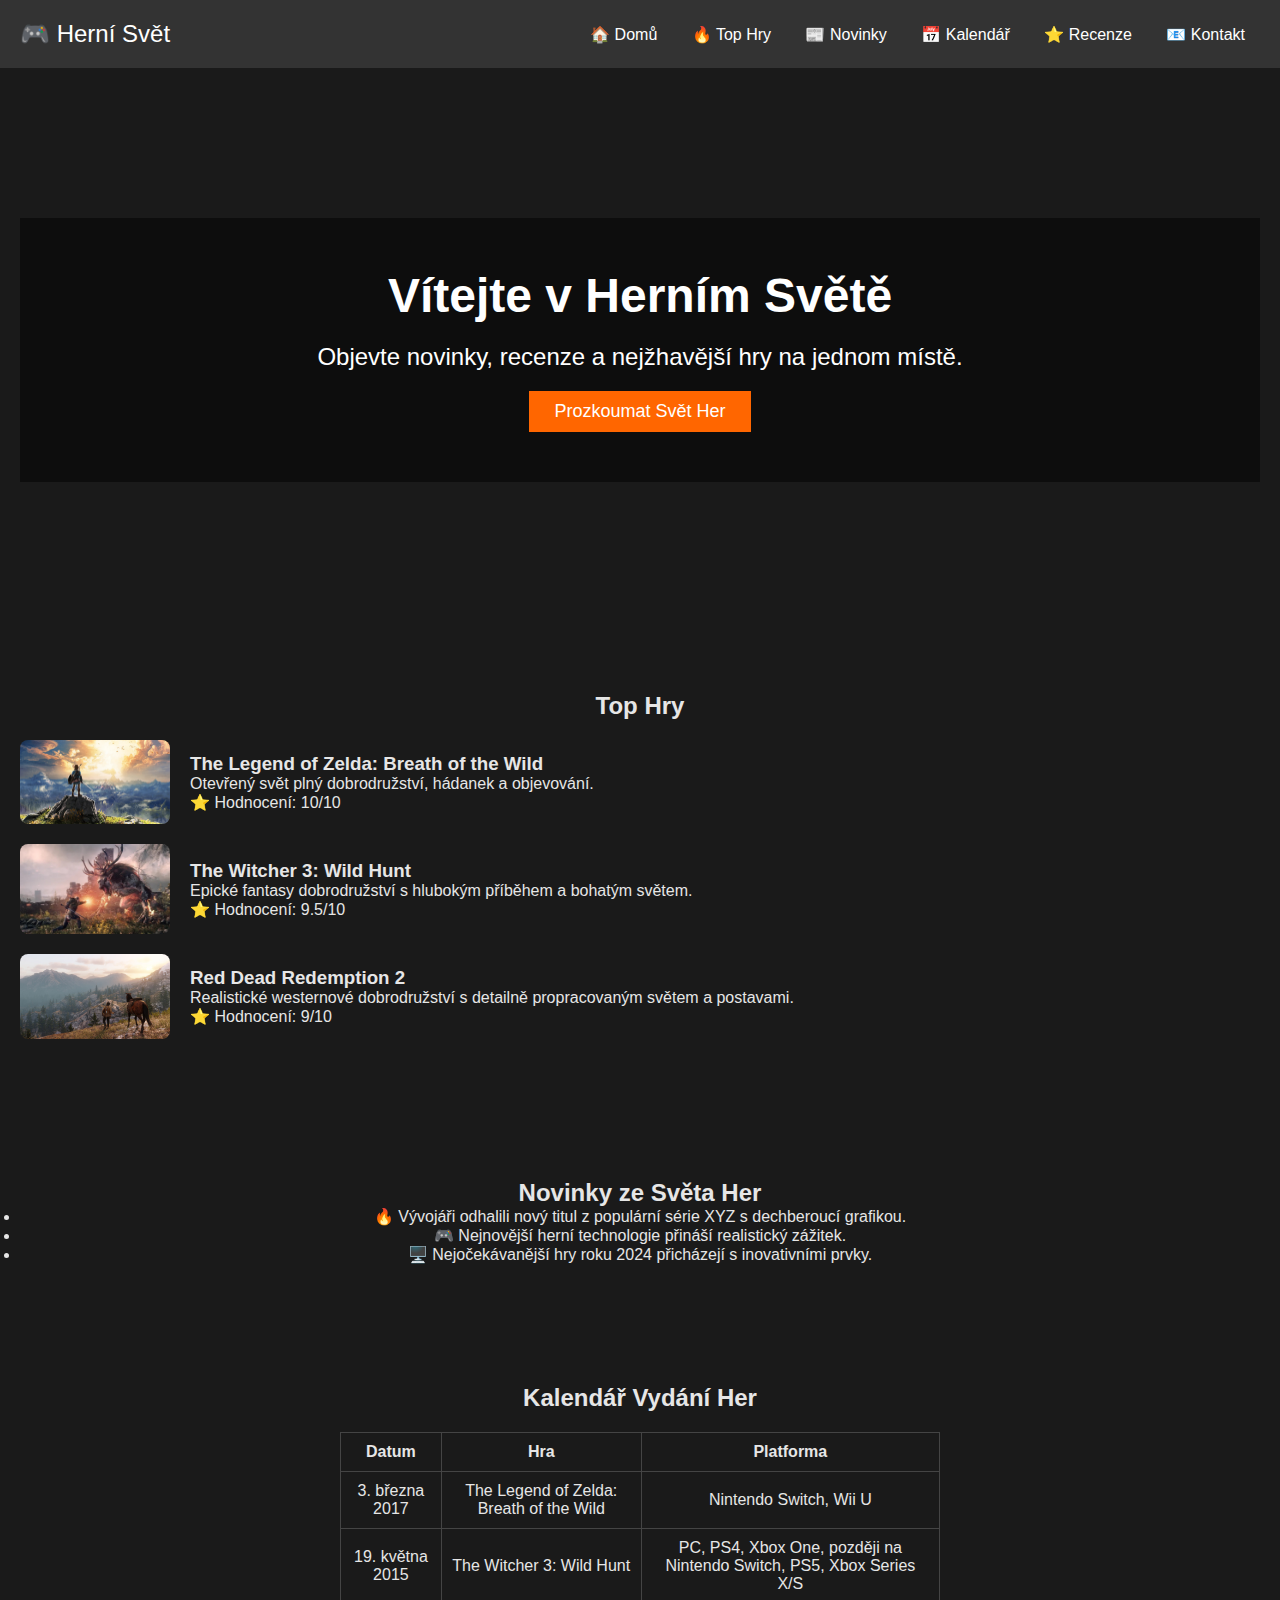
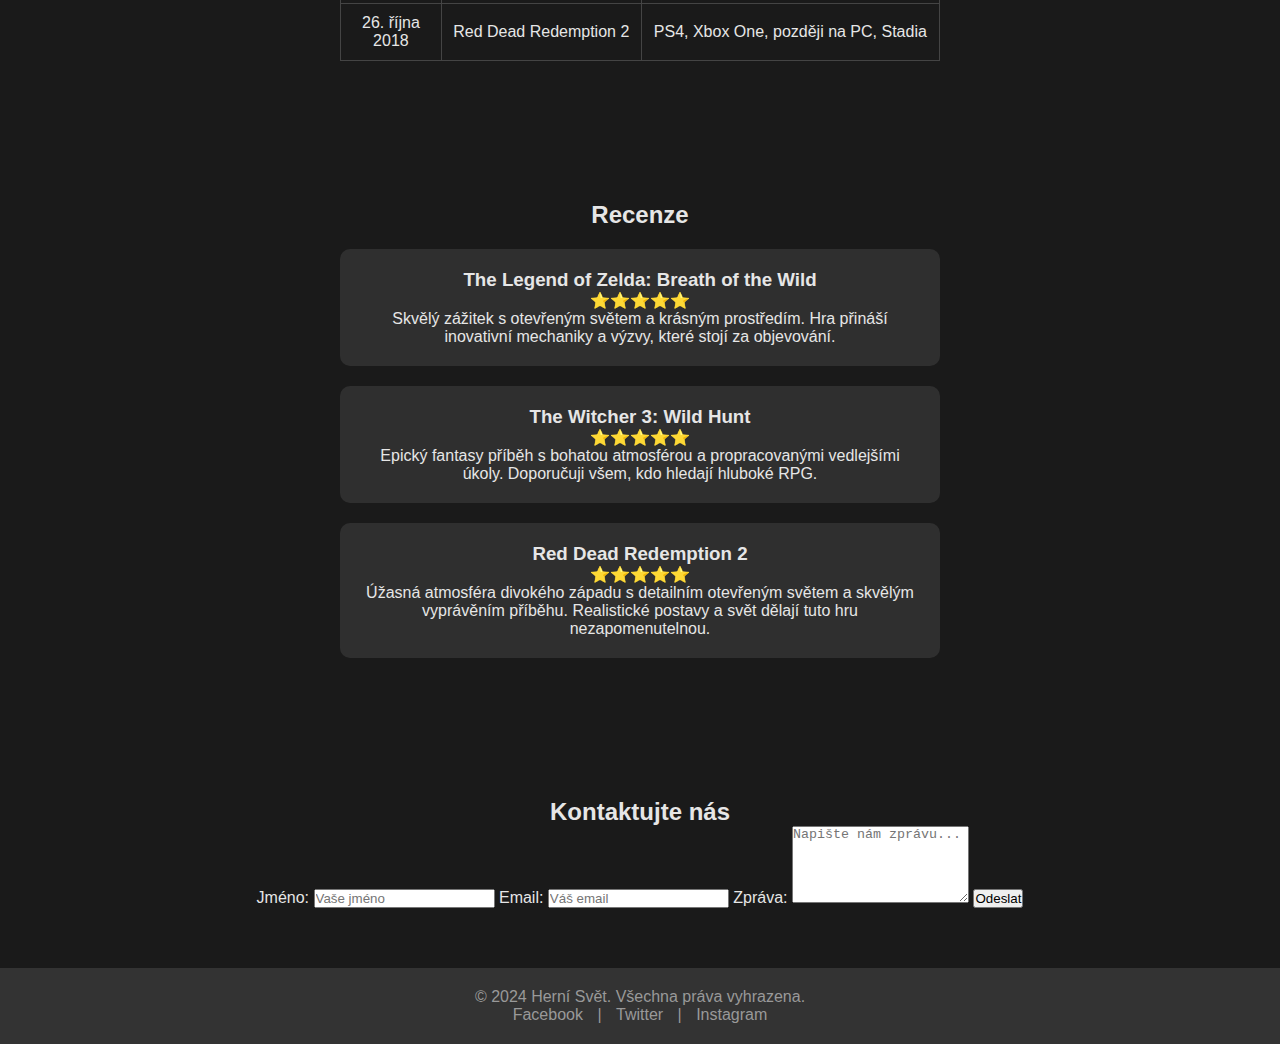
==== commit f3d28958: "Add files via upload" ====
--- a/index.html
+++ b/index.html
@@ -116,6 +116,7 @@
             <h3>Red Dead Redemption 2</h3>
             <span>⭐⭐⭐⭐⭐</span>
             <p>Úžasná atmosféra divokého západu s detailním otevřeným světem a skvělým vyprávěním příběhu. Realistické postavy a svět dělají tuto hru nezapomenutelnou.</p>
+        </div>
     </section>
 
     <!-- Kontakt Sekce -->
